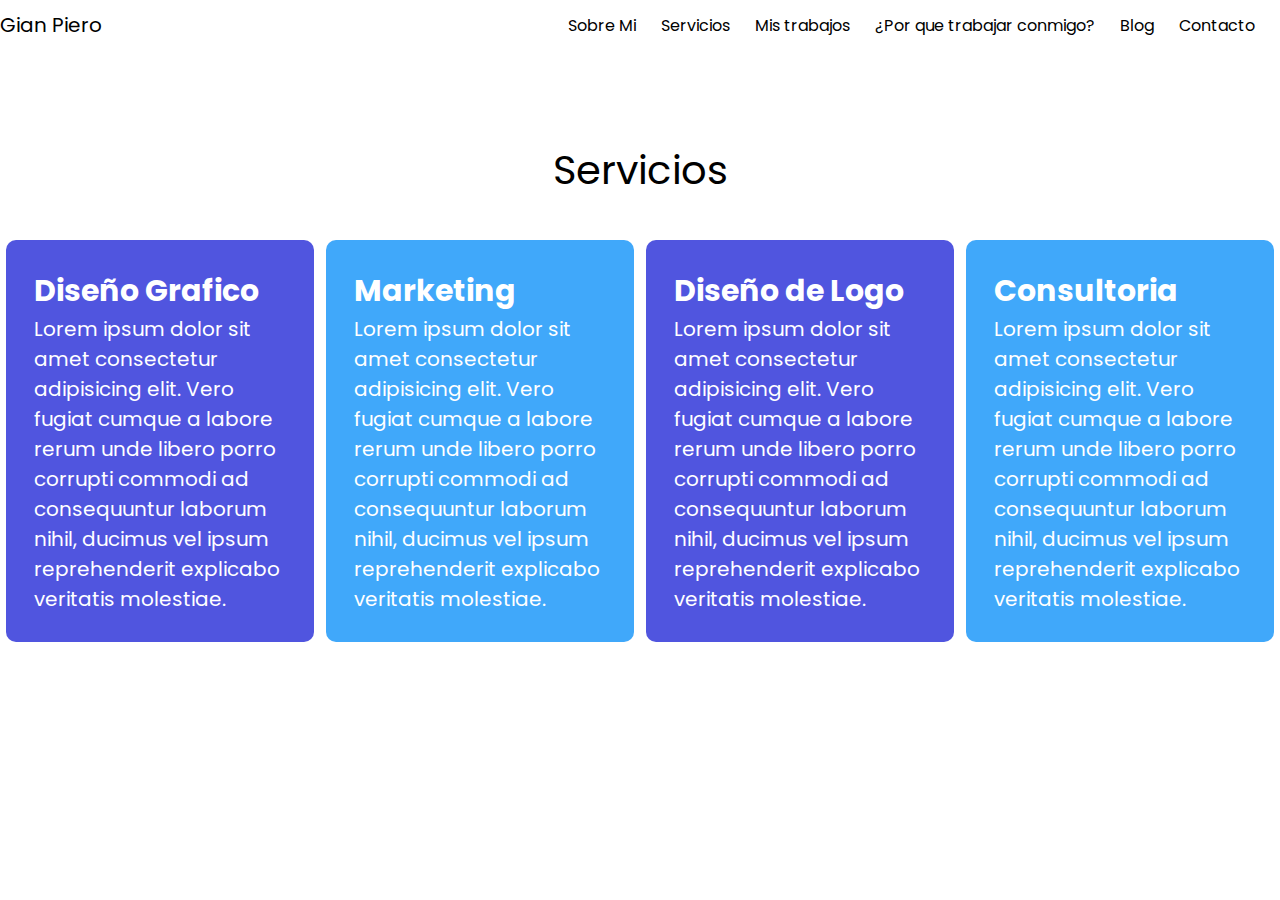
==== Servicios/servicios.html @ f3de02b2 "Inicio" ====
<!DOCTYPE html>
<html lang="en">
<head>
    <meta charset="UTF-8">
    <meta http-equiv="X-UA-Compatible" content="IE=edge">
    <meta name="viewport" content="width=device-width, initial-scale=1.0">
    <link rel="stylesheet" href="styles.css">
    <title>Document</title>
</head>
<body>
    <div class="menu">
        <p><a href="index.html">Gian Piero</a></p>

        <nav>
            <ul class="lista">
                <li><a href="sobre-mi/sobre-mi.html">Sobre Mi</a></li>
                <li><a href="servicios.html">Servicios</a></li>
                <li><a href="">Mis trabajos</a></li>
                <li><a href="/Por-qué-trabajar-conmigo/trabajo.html">¿Por que trabajar conmigo?</a></li>
                <li><a href="">Blog</a></li>
                <li><a href="">Contacto</a></li>
            </ul>
        </nav>
    </div>

    <section>
    <div class="contenedor">
            <h3>Servicios</h3>
        <div class="contenedor-servicios">    
           <div class="servicios diseño">
                <h4>Diseño Grafico</h4>
                <p>Lorem ipsum dolor sit amet consectetur adipisicing elit. Vero fugiat cumque a labore rerum unde libero porro corrupti commodi ad consequuntur laborum nihil, ducimus vel ipsum reprehenderit explicabo veritatis molestiae.</p>
                <!-- falta icono -->
           </div>
           
           <div class="servicios marketing">
                <h4>Marketing</h4>
                <p>Lorem ipsum dolor sit amet consectetur adipisicing elit. Vero fugiat cumque a labore rerum unde libero porro corrupti commodi ad consequuntur laborum nihil, ducimus vel ipsum reprehenderit explicabo veritatis molestiae.</p>
                <!-- falta icono -->
           </div>

           <div class="servicios logos">
                <h4>Diseño de Logo</h4>
                <p>Lorem ipsum dolor sit amet consectetur adipisicing elit. Vero fugiat cumque a labore rerum unde libero porro corrupti commodi ad consequuntur laborum nihil, ducimus vel ipsum reprehenderit explicabo veritatis molestiae.</p>
                <!-- falta icono -->
           </div>

           <div class="servicios consulta">
            <h4>Consultoria</h4>
            <p>Lorem ipsum dolor sit amet consectetur adipisicing elit. Vero fugiat cumque a labore rerum unde libero porro corrupti commodi ad consequuntur laborum nihil, ducimus vel ipsum reprehenderit explicabo veritatis molestiae.</p>
            <!-- falta icono -->
       </div>
        </div>
    </div>
    </section>
</body>
</html>
---- Servicios/styles.css ----
@import url('https://fonts.googleapis.com/css2?family=Poppins:wght@300&display=swap');


body{
    font-family: 'Poppins', sans-serif;
}

*{
    box-sizing: border-box;
    margin: 0;
    padding: 0;
}

p{
    font-size: 20px;
}

li{
    list-style: none;
    margin-right: 25px;
}

#primero{
    font-size: 30px;
}

.menu{
    display: flex;
    justify-content: space-between;
    align-items: center;
    margin-top: 10px;
}

.lista{
    display: flex;
}

a{
    text-decoration: none;
    color: black;
}

.contenedor-servicios{
    display: flex;
    flex-wrap: wrap;
    justify-content: space-around;
}

.contenedor h3{
    text-align: center;
    font-size: 40px;
    font-weight: normal;
    margin-top: 100px;
}

.servicios{
    width: 24%;
    padding: 28px;
    border-radius: 10px;
    margin-top: 40px;
    color: white;
}

.diseño{
    background: #5055df ;
}

.marketing{
    background: #40a8fa;
}

.logos{
    background: #5055df;
}

.consulta{
    background: #40a8fa;
}

.servicios h4{
    font-size: 30px;
}
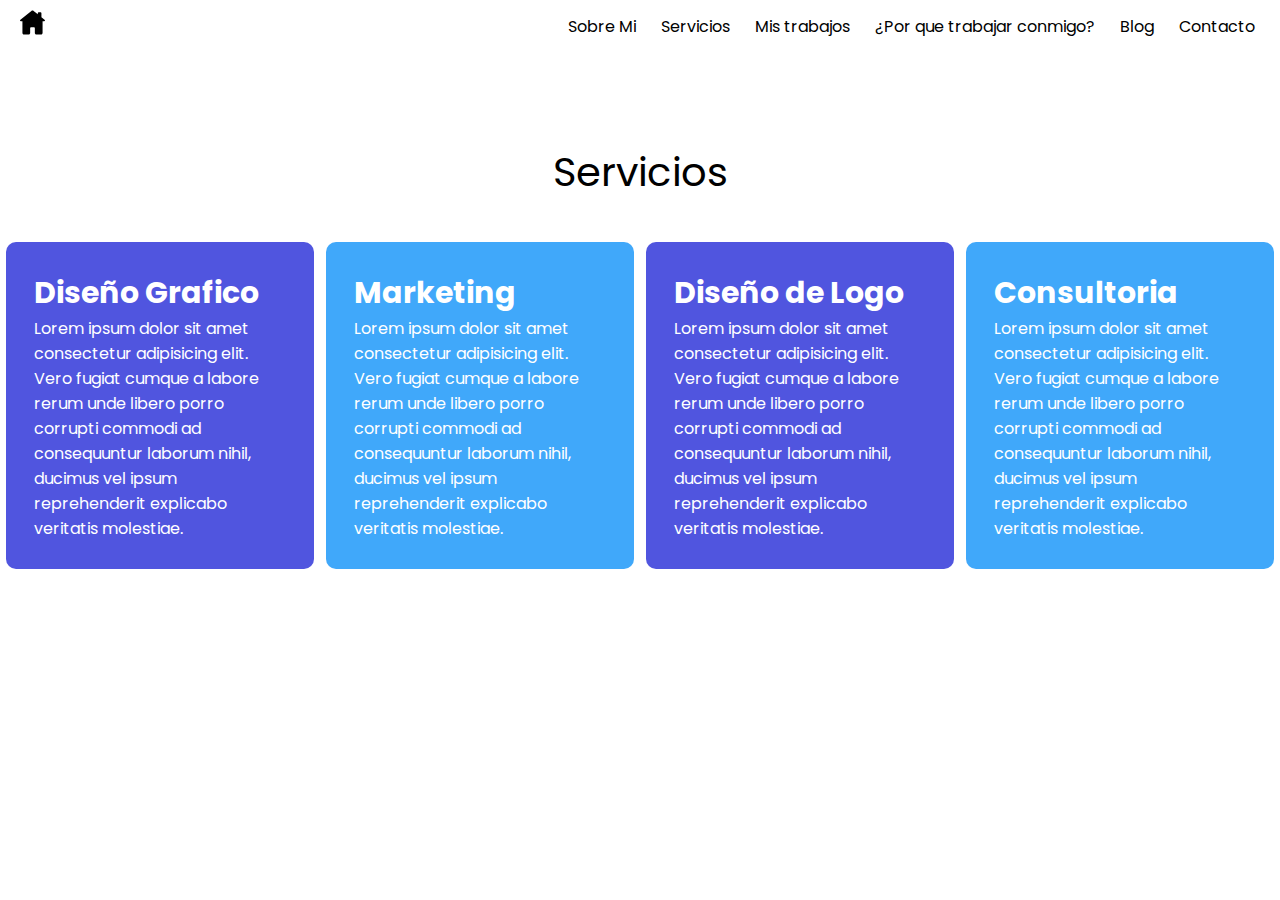
==== commit 2a80066c: "design-changes" ====
--- a/Servicios/servicios.html
+++ b/Servicios/servicios.html
@@ -9,11 +9,11 @@
 </head>
 <body>
     <div class="menu">
-        <p><a href="index.html">Gian Piero</a></p>
+        <span class="icon-home"> <a href="/index.html"><img src="/icons/home.svg" alt="Inicio"></a></span>
 
         <nav>
             <ul class="lista">
-                <li><a href="sobre-mi/sobre-mi.html">Sobre Mi</a></li>
+                <li><a href="/sobre-mi/sobre-mi.html">Sobre Mi</a></li>
                 <li><a href="servicios.html">Servicios</a></li>
                 <li><a href="">Mis trabajos</a></li>
                 <li><a href="/Por-qué-trabajar-conmigo/trabajo.html">¿Por que trabajar conmigo?</a></li>
--- a/Servicios/styles.css
+++ b/Servicios/styles.css
@@ -11,9 +11,11 @@
     padding: 0;
 }
 
-p{
-    font-size: 20px;
+.icon-home {
+    width: 25px;
+    margin-left: 20px;
 }
+
 
 li{
     list-style: none;
